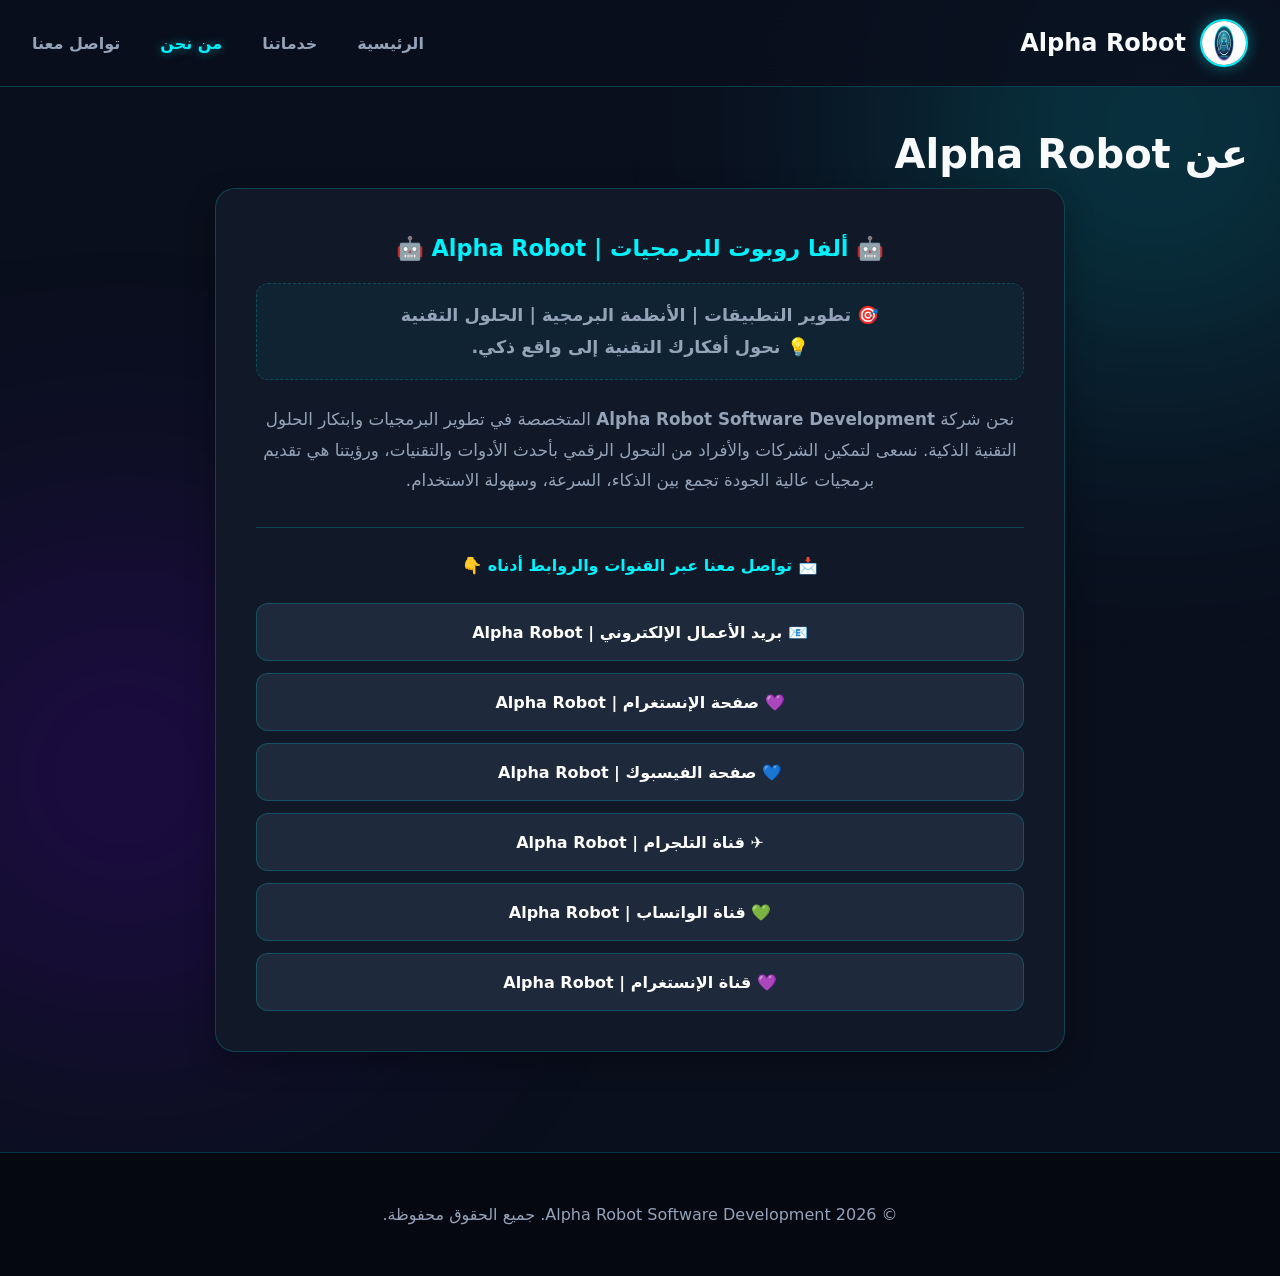
==== about.html @ ecad7620 "Add files via upload" ====
<!DOCTYPE html>
<html lang="ar" dir="rtl">
<head>
    <meta charset="UTF-8">
    <meta name="viewport" content="width=device-width, initial-scale=1.0">
    <title>Alpha Robot | من نحن</title>
    <link rel="stylesheet" href="style.css">
</head>
<body>

    <header>
        <div class="nav-container">
            <a href="index.html" class="logo">
                <img src="logo.jpg" alt="Alpha Robot Logo">
                <span>Alpha Robot</span>
            </a>
            <ul class="nav-links">
                <li><a href="index.html">الرئيسية</a></li>
                <li><a href="services.html">خدماتنا</a></li>
                <li><a href="about.html" class="active">من نحن</a></li>
                <li><a href="contact.html">تواصل معنا</a></li>
            </ul>
        </div>
    </header>

    <div class="container" style="margin-top: 120px;">
        <h2 class="section-title">عن Alpha Robot</h2>
        
        <!-- بطاقة التعريف بالشركة -->
        <div class="card about-card">
            <h3 class="company-heading">🤖 ألفا روبوت للبرمجيات | Alpha Robot 🤖</h3>
            
            <p class="company-tagline">
                🎯 تطوير التطبيقات | الأنظمة البرمجية | الحلول التقنية<br>
                💡 نحول أفكارك التقنية إلى واقع ذكي.
            </p>

            <p class="company-description">
                نحن شركة <strong>Alpha Robot Software Development</strong> المتخصصة في تطوير البرمجيات وابتكار الحلول التقنية الذكية. نسعى لتمكين الشركات والأفراد من التحول الرقمي بأحدث الأدوات والتقنيات، ورؤيتنا هي تقديم برمجيات عالية الجودة تجمع بين الذكاء، السرعة، وسهولة الاستخدام.
            </p>

            <div class="social-divider">
                <span>📩 تواصل معنا عبر القنوات والروابط أدناه 👇</span>
            </div>

            <!-- قائمة أزرار روابط التواصل الاجتماعي والبريد -->
            <div class="social-links-grid">
                <a href="mailto:alpha.robot.io@gmail.com" class="social-btn email-btn" target="_blank">
                    📧 بريد الأعمال الإلكتروني | Alpha Robot
                </a>

                <a href="https://www.instagram.com/arobot_io?stkn=aTM2ajhhMXg1dHpu" class="social-btn insta-btn" target="_blank">
                    💜 صفحة الإنستغرام | Alpha Robot
                </a>

                <a href="https://www.facebook.com/share/19dcRxEFss/" class="social-btn fb-btn" target="_blank">
                    💙 صفحة الفيسبوك | Alpha Robot
                </a>

                <a href="https://t.me/arobot_io" class="social-btn telegram-btn" target="_blank">
                    ✈️ قناة التلجرام | Alpha Robot
                </a>

                <a href="https://whatsapp.com/channel/0029VbDwEKa1t90VIOQ1Bn0t" class="social-btn wa-btn" target="_blank">
                    💚 قناة الواتساب | Alpha Robot
                </a>

                <a href="https://www.instagram.com/channel/Aba6tMDZbONnElvU/" class="social-btn insta-channel-btn" target="_blank">
                    💜 قناة الإنستغرام | Alpha Robot
                </a>
            </div>
        </div>
    </div>

    <footer>
        <p>&copy; 2026 Alpha Robot Software Development. جميع الحقوق محفوظة.</p>
    </footer>

    <script src="script.js"></script>
</body>
</html>
---- style.css ----
/* Alpha Robot - Dark Futuristic Theme */
:root {
    --bg-dark: #0a0f1d;
    --card-bg: #111827;
    --card-hover-bg: #1e293b;
    --primary-blue: #0284c7;
    --primary-cyan: #00f2fe;
    --accent-purple: #7f00ff;
    --text-primary: #f8fafc;
    --text-secondary: #94a3b8;
    --border-color: rgba(0, 242, 254, 0.2);
    --border-glow: rgba(0, 242, 254, 0.5);
    --shadow-card: 0 10px 30px rgba(0, 0, 0, 0.3);
}

* {
    margin: 0;
    padding: 0;
    box-sizing: border-box;
    font-family: 'Segoe UI', system-ui, -apple-system, sans-serif;
    direction: rtl;
}

body {
    background: var(--bg-dark);
    color: var(--text-primary);
    line-height: 1.7;
    overflow-x: hidden;
}

/* Background Ambient Glow */
body::before, body::after {
    content: '';
    position: fixed;
    width: 450px;
    height: 450px;
    border-radius: 50%;
    filter: blur(140px);
    z-index: -1;
    opacity: 0.25;
}
body::before {
    top: -100px;
    right: -100px;
    background: var(--primary-cyan);
}
body::after {
    bottom: -100px;
    left: -100px;
    background: var(--accent-purple);
}

/* Header & Navigation */
header {
    background: rgba(10, 15, 29, 0.85);
    backdrop-filter: blur(16px);
    -webkit-backdrop-filter: blur(16px);
    position: fixed;
    top: 0;
    width: 100%;
    z-index: 1000;
    border-bottom: 1px solid var(--border-color);
}

.nav-container {
    max-width: 1280px;
    margin: 0 auto;
    display: flex;
    justify-content: space-between;
    align-items: center;
    padding: 1.2rem 2rem;
}

.logo {
    display: flex;
    align-items: center;
    gap: 14px;
    text-decoration: none;
    color: var(--text-primary);
    font-weight: 800;
    font-size: 1.5rem;
}

.logo img {
    width: 48px;
    height: 48px;
    border-radius: 50%;
    border: 2px solid var(--primary-cyan);
    box-shadow: 0 0 15px rgba(0, 242, 254, 0.4);
}

.nav-links {
    display: flex;
    list-style: none;
    gap: 2.5rem;
}

.nav-links a {
    color: var(--text-secondary);
    text-decoration: none;
    font-weight: 600;
    transition: 0.3s;
}

.nav-links a:hover, .nav-links a.active {
    color: var(--primary-cyan);
    text-shadow: 0 0 10px rgba(0, 242, 254, 0.5);
}

/* Hero Section */
.hero {
    padding: 180px 2rem 100px;
    text-align: center;
}

.badge {
    display: inline-block;
    padding: 6px 16px;
    background: rgba(0, 242, 254, 0.1);
    color: var(--primary-cyan);
    border: 1px solid var(--border-color);
    border-radius: 50px;
    font-size: 0.9rem;
    font-weight: 700;
    margin-bottom: 1.5rem;
}

.hero h1 {
    font-size: 3.5rem;
    font-weight: 900;
    line-height: 1.2;
    margin-bottom: 1.5rem;
    background: linear-gradient(135deg, #ffffff 40%, var(--primary-cyan), var(--accent-purple));
    -webkit-background-clip: text;
    -webkit-text-fill-color: transparent;
}

.hero p {
    color: var(--text-secondary);
    font-size: 1.25rem;
    max-width: 700px;
    margin: 0 auto 2.5rem;
}

.btn-group {
    display: flex;
    justify-content: center;
    gap: 1rem;
}

.btn {
    padding: 0.9rem 2.2rem;
    border-radius: 50px;
    font-weight: 700;
    text-decoration: none;
    transition: all 0.3s ease;
    display: inline-flex;
    align-items: center;
    gap: 8px;
}

.btn-primary {
    background: linear-gradient(135deg, var(--primary-cyan), var(--primary-blue));
    color: #030712;
    box-shadow: 0 0 20px rgba(0, 242, 254, 0.3);
}

.btn-primary:hover {
    transform: translateY(-3px);
    box-shadow: 0 0 30px rgba(0, 242, 254, 0.6);
}

.btn-secondary {
    background: rgba(255, 255, 255, 0.05);
    color: var(--text-primary);
    border: 1px solid var(--border-color);
}

.btn-secondary:hover {
    background: rgba(255, 255, 255, 0.1);
    border-color: var(--primary-cyan);
}

/* Stats Section */
.stats {
    display: flex;
    justify-content: space-around;
    max-width: 1000px;
    margin: 0 auto 80px;
    padding: 2rem;
    background: var(--card-bg);
    border-radius: 20px;
    border: 1px solid var(--border-color);
    box-shadow: var(--shadow-card);
}

.stat-item h3 {
    font-size: 2.2rem;
    font-weight: 800;
    color: var(--primary-cyan);
}

.stat-item p {
    color: var(--text-secondary);
}

/* Container & Cards (تعديل لون الكروت للداكن) */
.container {
    max-width: 1280px;
    margin: 0 auto;
    padding: 0 2rem 100px;
}

.section-header {
    text-align: center;
    margin-bottom: 4rem;
}

.section-title {
    font-size: 2.5rem;
    font-weight: 800;
    color: var(--text-primary);
}

.grid {
    display: grid;
    grid-template-columns: repeat(auto-fit, minmax(320px, 1fr));
    gap: 2rem;
}

/* الكروت الداكنة الجديدة */
.card {
    background: var(--card-bg) !important;
    border: 1px solid var(--border-color) !important;
    padding: 2.5rem;
    border-radius: 20px;
    transition: all 0.3s ease;
    box-shadow: var(--shadow-card);
}

.card:hover {
    transform: translateY(-6px);
    background: var(--card-hover-bg) !important;
    border-color: var(--primary-cyan) !important;
    box-shadow: 0 10px 30px rgba(0, 242, 254, 0.2);
}

.card-icon {
    width: 60px;
    height: 60px;
    background: rgba(0, 242, 254, 0.1);
    border-radius: 14px;
    display: flex;
    align-items: center;
    justify-content: center;
    font-size: 1.8rem;
    margin-bottom: 1.5rem;
}

.card h3 {
    font-size: 1.4rem;
    font-weight: 700;
    margin-bottom: 1rem;
    color: var(--primary-cyan);
}

.card p {
    color: var(--text-secondary);
}

/* Forms (تعديل نموذج التواصل للداكن) */
.contact-form {
    max-width: 650px;
    margin: 0 auto;
    background: var(--card-bg) !important;
    padding: 3rem;
    border-radius: 20px;
    border: 1px solid var(--border-color) !important;
    box-shadow: var(--shadow-card);
}

.form-group {
    margin-bottom: 1.5rem;
}

.form-group label {
    display: block;
    margin-bottom: 0.5rem;
    color: var(--text-primary);
    font-weight: 600;
}

.form-group input, .form-group textarea {
    width: 100%;
    padding: 1rem;
    border-radius: 10px;
    border: 1px solid var(--border-color);
    background: #070b15 !important;
    color: #ffffff !important;
    outline: none;
    transition: 0.3s;
}

.form-group input:focus, .form-group textarea:focus {
    border-color: var(--primary-cyan);
    box-shadow: 0 0 15px rgba(0, 242, 254, 0.3);
}

/* Footer */
footer {
    background: #050811;
    text-align: center;
    padding: 3rem 2rem;
    border-top: 1px solid var(--border-color);
    color: var(--text-secondary);
}

/* ==============================================
   تنسيقات خاصة ببطاقة (من نحن) وروافد التواصل
   ============================================== */

.about-card {
    max-width: 850px;
    margin: 0 auto;
    text-align: center;
}

.company-heading {
    font-size: 1.6rem;
    color: var(--primary-cyan) !important;
    margin-bottom: 1rem;
}

.company-tagline {
    font-size: 1.1rem;
    color: var(--text-light);
    font-weight: 600;
    line-height: 1.8;
    margin-bottom: 1.5rem;
    background: rgba(0, 242, 254, 0.05);
    padding: 1rem;
    border-radius: 12px;
    border: 1px dashed var(--border-color);
}

.company-description {
    font-size: 1.05rem;
    line-height: 1.8;
    margin-bottom: 2rem;
}

.social-divider {
    margin: 2rem 0 1.5rem;
    font-weight: 700;
    color: var(--primary-cyan);
    border-top: 1px solid var(--border-color);
    padding-top: 1.5rem;
}

.social-links-grid {
    display: flex;
    flex-direction: column;
    gap: 12px;
}

.social-btn {
    display: block;
    width: 100%;
    padding: 0.9rem 1.2rem;
    border-radius: 12px;
    text-decoration: none;
    font-weight: 700;
    font-size: 1rem;
    color: #ffffff !important;
    background: #1e293b;
    border: 1px solid var(--border-color);
    transition: all 0.3s ease;
    text-align: center;
}

.social-btn:hover {
    transform: translateY(-3px);
    box-shadow: 0 8px 20px rgba(0, 242, 254, 0.25);
    border-color: var(--primary-cyan);
}

/* ألوان مخصصة لكل منصة عند التمرير بالماوس */
.email-btn:hover { background: #ea4335 !important; }
.insta-btn:hover, .insta-channel-btn:hover { background: linear-gradient(45deg, #f09433, #e6683c, #dc2743, #cc2366, #bc1888) !important; }
.fb-btn:hover { background: #1877f2 !important; }
.telegram-btn:hover { background: #229ed9 !important; }
.wa-btn:hover { background: #25d366 !important; }
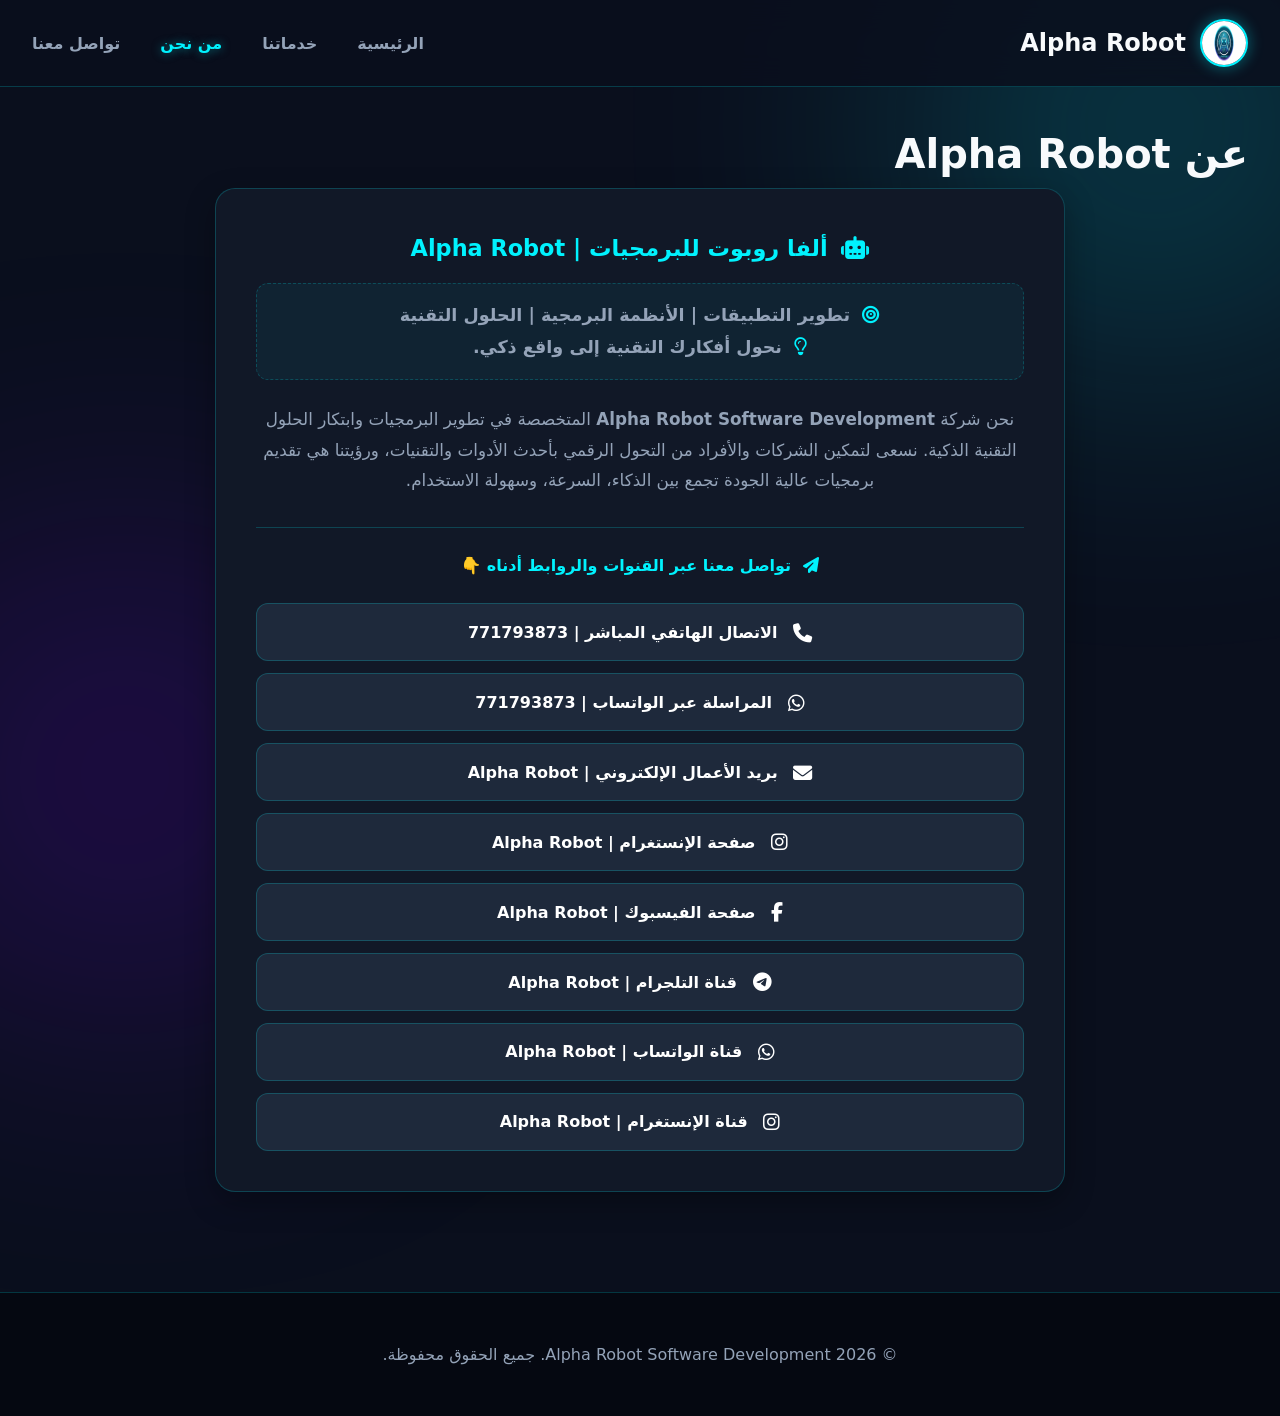
==== commit 63b2c6a1: "Add files via upload" ====
--- a/about.html
+++ b/about.html
@@ -5,6 +5,8 @@
     <meta name="viewport" content="width=device-width, initial-scale=1.0">
     <title>Alpha Robot | من نحن</title>
     <link rel="stylesheet" href="style.css">
+    <!-- مكتبة الأيقونات Font Awesome -->
+    <link rel="stylesheet" href="https://cdnjs.cloudflare.com/ajax/libs/font-awesome/6.5.1/css/all.min.css">
 </head>
 <body>
 
@@ -28,11 +30,13 @@
         
         <!-- بطاقة التعريف بالشركة -->
         <div class="card about-card">
-            <h3 class="company-heading">🤖 ألفا روبوت للبرمجيات | Alpha Robot 🤖</h3>
+            <h3 class="company-heading">
+                <i class="fa-solid fa-robot"></i> ألفا روبوت للبرمجيات | Alpha Robot
+            </h3>
             
             <p class="company-tagline">
-                🎯 تطوير التطبيقات | الأنظمة البرمجية | الحلول التقنية<br>
-                💡 نحول أفكارك التقنية إلى واقع ذكي.
+                <i class="fa-solid fa-bullseye"></i> تطوير التطبيقات | الأنظمة البرمجية | الحلول التقنية<br>
+                <i class="fa-regular fa-lightbulb"></i> نحول أفكارك التقنية إلى واقع ذكي.
             </p>
 
             <p class="company-description">
@@ -40,33 +44,49 @@
             </p>
 
             <div class="social-divider">
-                <span>📩 تواصل معنا عبر القنوات والروابط أدناه 👇</span>
+                <span><i class="fa-solid fa-paper-plane"></i> تواصل معنا عبر القنوات والروابط أدناه 👇</span>
             </div>
 
-            <!-- قائمة أزرار روابط التواصل الاجتماعي والبريد -->
+            <!-- قائمة الأزرار مع الأيقونات بجانب النص -->
             <div class="social-links-grid">
-                <a href="mailto:alpha.robot.io@gmail.com" class="social-btn email-btn" target="_blank">
-                    📧 بريد الأعمال الإلكتروني | Alpha Robot
+                <!-- اتصال مباشر -->
+                <a href="tel:771793873" class="social-btn call-btn">
+                    <i class="fa-solid fa-phone"></i> الاتصال الهاتفي المباشر | 771793873
                 </a>
 
-                <a href="https://www.instagram.com/arobot_io?stkn=aTM2ajhhMXg1dHpu" class="social-btn insta-btn" target="_blank">
-                    💜 صفحة الإنستغرام | Alpha Robot
+                <!-- واتساب مباشر -->
+                <a href="https://wa.me/967771793873" class="social-btn wa-direct-btn" target="_blank">
+                    <i class="fa-brands fa-whatsapp"></i> المراسلة عبر الواتساب | 771793873
                 </a>
 
-                <a href="https://www.facebook.com/share/19dcRxEFss/" class="social-btn fb-btn" target="_blank">
-                    💙 صفحة الفيسبوك | Alpha Robot
+                <!-- البريد الإلكتروني -->
+                <a href="mailto:alpha.robot.io@gmail.com" class="social-btn email-btn" target="_blank">
+                    <i class="fa-solid fa-envelope"></i> بريد الأعمال الإلكتروني | Alpha Robot
                 </a>
 
-                <a href="https://t.me/arobot_io" class="social-btn telegram-btn" target="_blank">
-                    ✈️ قناة التلجرام | Alpha Robot
+                <!-- إنستغرام -->
+                <a href="https://www.instagram.com/arobot_io?stkn=aTM2ajhhMXg1dHpu" class="social-btn insta-btn" target="_blank">
+                    <i class="fa-brands fa-instagram"></i> صفحة الإنستغرام | Alpha Robot
                 </a>
 
-                <a href="https://whatsapp.com/channel/0029VbDwEKa1t90VIOQ1Bn0t" class="social-btn wa-btn" target="_blank">
-                    💚 قناة الواتساب | Alpha Robot
+                <!-- فيسبوك -->
+                <a href="https://www.facebook.com/share/19dcRxEFss/" class="social-btn fb-btn" target="_blank">
+                    <i class="fa-brands fa-facebook-f"></i> صفحة الفيسبوك | Alpha Robot
                 </a>
 
+                <!-- تلجرام -->
+                <a href="https://t.me/arobot_io" class="social-btn telegram-btn" target="_blank">
+                    <i class="fa-brands fa-telegram"></i> قناة التلجرام | Alpha Robot
+                </a>
+
+                <!-- قناة الواتساب -->
+                <a href="https://whatsapp.com/channel/0029VbDwEKa1t90VIOQ1Bn0t" class="social-btn wa-btn" target="_blank">
+                    <i class="fa-brands fa-whatsapp"></i> قناة الواتساب | Alpha Robot
+                </a>
+
+                <!-- قناة الإنستغرام -->
                 <a href="https://www.instagram.com/channel/Aba6tMDZbONnElvU/" class="social-btn insta-channel-btn" target="_blank">
-                    💜 قناة الإنستغرام | Alpha Robot
+                    <i class="fa-brands fa-instagram"></i> قناة الإنستغرام | Alpha Robot
                 </a>
             </div>
         </div>
--- a/style.css
+++ b/style.css
@@ -389,4 +389,20 @@
 .insta-btn:hover, .insta-channel-btn:hover { background: linear-gradient(45deg, #f09433, #e6683c, #dc2743, #cc2366, #bc1888) !important; }
 .fb-btn:hover { background: #1877f2 !important; }
 .telegram-btn:hover { background: #229ed9 !important; }
-.wa-btn:hover { background: #25d366 !important; }+.wa-btn:hover { background: #25d366 !important; }
+
+/* ألوان مخصصة لزر الاتصال والواتساب المباشر */
+.call-btn:hover { background: #0284c7 !important; }
+.wa-direct-btn:hover { background: #25d366 !important; }
+
+/* ترتيب وتنسيق الأيقونات داخل الأزرار */
+.social-btn i {
+    margin-left: 10px; /* مسافة بين الأيقونة والنص */
+    font-size: 1.2rem;
+    vertical-align: middle;
+}
+
+.company-heading i, .company-tagline i, .social-divider i {
+    margin-left: 6px;
+    color: var(--primary-cyan);
+}
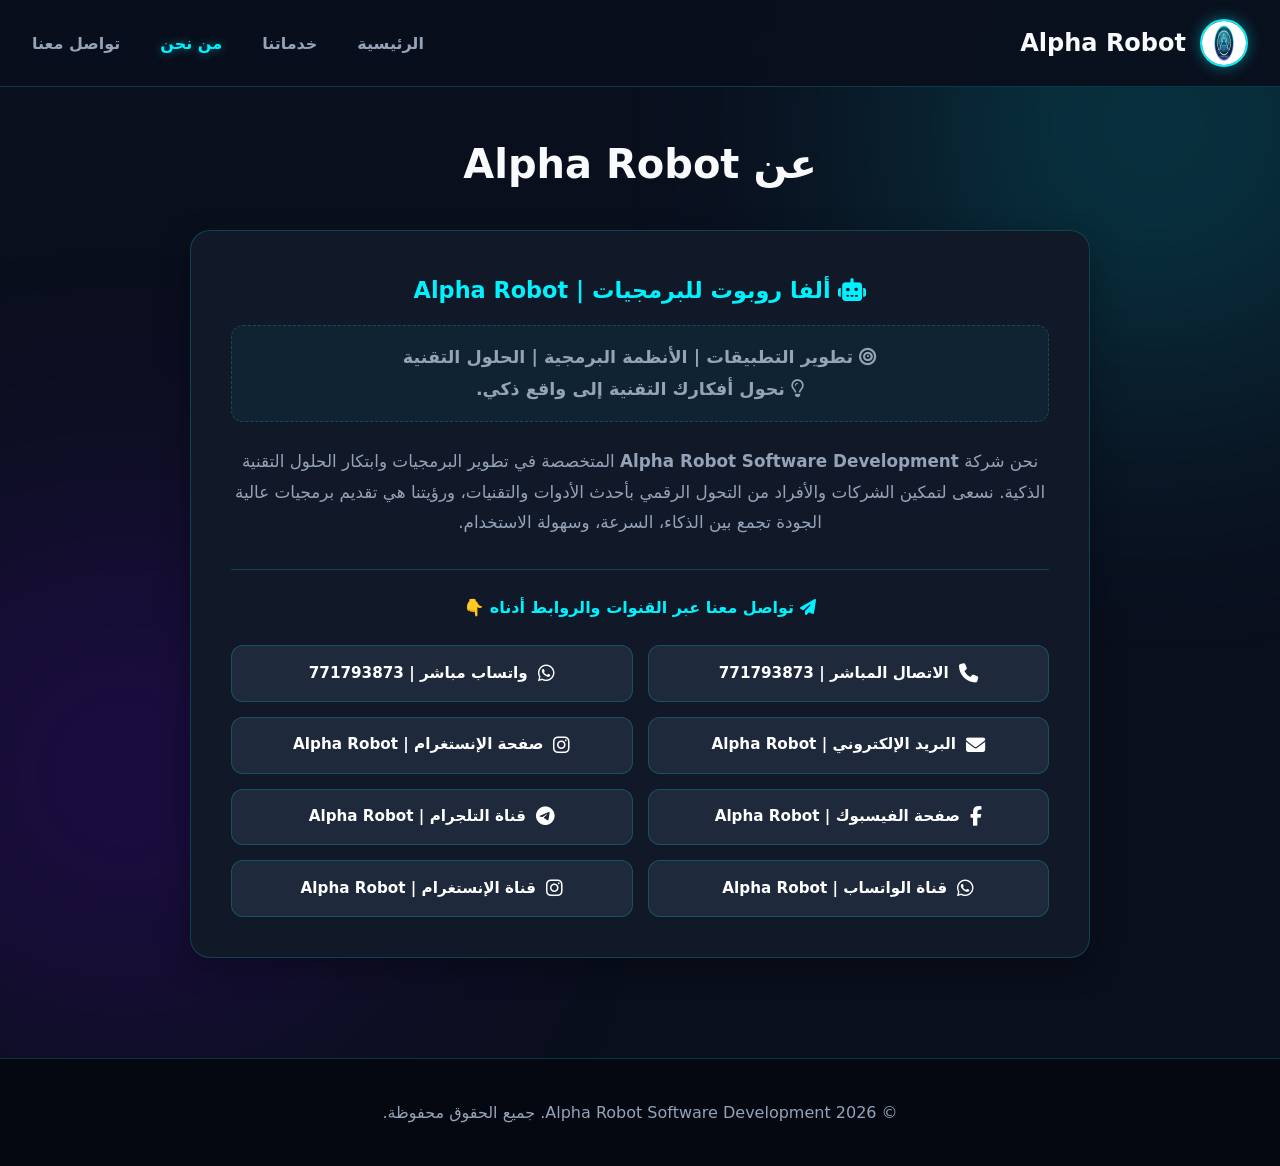
==== commit 114f4043: "Add files via upload" ====
--- a/about.html
+++ b/about.html
@@ -16,7 +16,13 @@
                 <img src="logo.jpg" alt="Alpha Robot Logo">
                 <span>Alpha Robot</span>
             </a>
-            <ul class="nav-links">
+            
+            <!-- زر القائمة للجوال -->
+            <button class="menu-toggle" id="menuToggle">
+                <i class="fa-solid fa-bars"></i>
+            </button>
+
+            <ul class="nav-links" id="navLinks">
                 <li><a href="index.html">الرئيسية</a></li>
                 <li><a href="services.html">خدماتنا</a></li>
                 <li><a href="about.html" class="active">من نحن</a></li>
@@ -25,7 +31,7 @@
         </div>
     </header>
 
-    <div class="container" style="margin-top: 120px;">
+    <div class="container about-container">
         <h2 class="section-title">عن Alpha Robot</h2>
         
         <!-- بطاقة التعريف بالشركة -->
@@ -47,44 +53,36 @@
                 <span><i class="fa-solid fa-paper-plane"></i> تواصل معنا عبر القنوات والروابط أدناه 👇</span>
             </div>
 
-            <!-- قائمة الأزرار مع الأيقونات بجانب النص -->
+            <!-- قائمة الأزرار متناسقة ومستجيبة -->
             <div class="social-links-grid">
-                <!-- اتصال مباشر -->
                 <a href="tel:771793873" class="social-btn call-btn">
-                    <i class="fa-solid fa-phone"></i> الاتصال الهاتفي المباشر | 771793873
+                    <i class="fa-solid fa-phone"></i> الاتصال المباشر | 771793873
                 </a>
 
-                <!-- واتساب مباشر -->
                 <a href="https://wa.me/967771793873" class="social-btn wa-direct-btn" target="_blank">
-                    <i class="fa-brands fa-whatsapp"></i> المراسلة عبر الواتساب | 771793873
+                    <i class="fa-brands fa-whatsapp"></i> واتساب مباشر | 771793873
                 </a>
 
-                <!-- البريد الإلكتروني -->
                 <a href="mailto:alpha.robot.io@gmail.com" class="social-btn email-btn" target="_blank">
-                    <i class="fa-solid fa-envelope"></i> بريد الأعمال الإلكتروني | Alpha Robot
+                    <i class="fa-solid fa-envelope"></i> البريد الإلكتروني | Alpha Robot
                 </a>
 
-                <!-- إنستغرام -->
                 <a href="https://www.instagram.com/arobot_io?stkn=aTM2ajhhMXg1dHpu" class="social-btn insta-btn" target="_blank">
                     <i class="fa-brands fa-instagram"></i> صفحة الإنستغرام | Alpha Robot
                 </a>
 
-                <!-- فيسبوك -->
                 <a href="https://www.facebook.com/share/19dcRxEFss/" class="social-btn fb-btn" target="_blank">
                     <i class="fa-brands fa-facebook-f"></i> صفحة الفيسبوك | Alpha Robot
                 </a>
 
-                <!-- تلجرام -->
                 <a href="https://t.me/arobot_io" class="social-btn telegram-btn" target="_blank">
                     <i class="fa-brands fa-telegram"></i> قناة التلجرام | Alpha Robot
                 </a>
 
-                <!-- قناة الواتساب -->
                 <a href="https://whatsapp.com/channel/0029VbDwEKa1t90VIOQ1Bn0t" class="social-btn wa-btn" target="_blank">
                     <i class="fa-brands fa-whatsapp"></i> قناة الواتساب | Alpha Robot
                 </a>
 
-                <!-- قناة الإنستغرام -->
                 <a href="https://www.instagram.com/channel/Aba6tMDZbONnElvU/" class="social-btn insta-channel-btn" target="_blank">
                     <i class="fa-brands fa-instagram"></i> قناة الإنستغرام | Alpha Robot
                 </a>
--- a/style.css
+++ b/style.css
@@ -1,4 +1,4 @@
-/* Alpha Robot - Dark Futuristic Theme */
+/* Alpha Robot - Dark Futuristic Responsive Theme */
 :root {
     --bg-dark: #0a0f1d;
     --card-bg: #111827;
@@ -52,7 +52,7 @@
 
 /* Header & Navigation */
 header {
-    background: rgba(10, 15, 29, 0.85);
+    background: rgba(10, 15, 29, 0.95);
     backdrop-filter: blur(16px);
     -webkit-backdrop-filter: blur(16px);
     position: fixed;
@@ -69,6 +69,7 @@
     justify-content: space-between;
     align-items: center;
     padding: 1.2rem 2rem;
+    position: relative;
 }
 
 .logo {
@@ -107,22 +108,27 @@
     text-shadow: 0 0 10px rgba(0, 242, 254, 0.5);
 }
 
+/* زر القائمة المخصص للجوال */
+.menu-toggle {
+    display: none;
+    background: none;
+    border: 1px solid var(--border-color);
+    border-radius: 8px;
+    padding: 8px 12px;
+    font-size: 1.4rem;
+    color: var(--primary-cyan);
+    cursor: pointer;
+    transition: 0.3s;
+}
+
+.menu-toggle:hover {
+    background: rgba(0, 242, 254, 0.1);
+}
+
 /* Hero Section */
 .hero {
     padding: 180px 2rem 100px;
     text-align: center;
-}
-
-.badge {
-    display: inline-block;
-    padding: 6px 16px;
-    background: rgba(0, 242, 254, 0.1);
-    color: var(--primary-cyan);
-    border: 1px solid var(--border-color);
-    border-radius: 50px;
-    font-size: 0.9rem;
-    font-weight: 700;
-    margin-bottom: 1.5rem;
 }
 
 .hero h1 {
@@ -140,12 +146,6 @@
     font-size: 1.25rem;
     max-width: 700px;
     margin: 0 auto 2.5rem;
-}
-
-.btn-group {
-    display: flex;
-    justify-content: center;
-    gap: 1rem;
 }
 
 .btn {
@@ -157,78 +157,39 @@
     display: inline-flex;
     align-items: center;
     gap: 8px;
-}
-
-.btn-primary {
     background: linear-gradient(135deg, var(--primary-cyan), var(--primary-blue));
     color: #030712;
     box-shadow: 0 0 20px rgba(0, 242, 254, 0.3);
-}
-
-.btn-primary:hover {
+    border: none;
+    cursor: pointer;
+}
+
+.btn:hover {
     transform: translateY(-3px);
     box-shadow: 0 0 30px rgba(0, 242, 254, 0.6);
 }
 
-.btn-secondary {
-    background: rgba(255, 255, 255, 0.05);
-    color: var(--text-primary);
-    border: 1px solid var(--border-color);
-}
-
-.btn-secondary:hover {
-    background: rgba(255, 255, 255, 0.1);
-    border-color: var(--primary-cyan);
-}
-
-/* Stats Section */
-.stats {
-    display: flex;
-    justify-content: space-around;
-    max-width: 1000px;
-    margin: 0 auto 80px;
-    padding: 2rem;
-    background: var(--card-bg);
-    border-radius: 20px;
-    border: 1px solid var(--border-color);
-    box-shadow: var(--shadow-card);
-}
-
-.stat-item h3 {
-    font-size: 2.2rem;
-    font-weight: 800;
-    color: var(--primary-cyan);
-}
-
-.stat-item p {
-    color: var(--text-secondary);
-}
-
-/* Container & Cards (تعديل لون الكروت للداكن) */
+/* Container & Cards */
 .container {
     max-width: 1280px;
     margin: 0 auto;
     padding: 0 2rem 100px;
 }
 
-.section-header {
-    text-align: center;
-    margin-bottom: 4rem;
-}
-
 .section-title {
     font-size: 2.5rem;
     font-weight: 800;
     color: var(--text-primary);
+    text-align: center;
+    margin-bottom: 2rem;
 }
 
 .grid {
     display: grid;
-    grid-template-columns: repeat(auto-fit, minmax(320px, 1fr));
+    grid-template-columns: repeat(auto-fit, minmax(300px, 1fr));
     gap: 2rem;
 }
 
-/* الكروت الداكنة الجديدة */
 .card {
     background: var(--card-bg) !important;
     border: 1px solid var(--border-color) !important;
@@ -245,18 +206,6 @@
     box-shadow: 0 10px 30px rgba(0, 242, 254, 0.2);
 }
 
-.card-icon {
-    width: 60px;
-    height: 60px;
-    background: rgba(0, 242, 254, 0.1);
-    border-radius: 14px;
-    display: flex;
-    align-items: center;
-    justify-content: center;
-    font-size: 1.8rem;
-    margin-bottom: 1.5rem;
-}
-
 .card h3 {
     font-size: 1.4rem;
     font-weight: 700;
@@ -268,7 +217,7 @@
     color: var(--text-secondary);
 }
 
-/* Forms (تعديل نموذج التواصل للداكن) */
+/* Forms */
 .contact-form {
     max-width: 650px;
     margin: 0 auto;
@@ -306,23 +255,16 @@
     box-shadow: 0 0 15px rgba(0, 242, 254, 0.3);
 }
 
-/* Footer */
-footer {
-    background: #050811;
-    text-align: center;
-    padding: 3rem 2rem;
-    border-top: 1px solid var(--border-color);
-    color: var(--text-secondary);
-}
-
-/* ==============================================
-   تنسيقات خاصة ببطاقة (من نحن) وروافد التواصل
-   ============================================== */
+/* About Card & Links */
+.about-container {
+    margin-top: 130px;
+}
 
 .about-card {
-    max-width: 850px;
+    max-width: 900px;
     margin: 0 auto;
     text-align: center;
+    padding: 2.5rem;
 }
 
 .company-heading {
@@ -333,7 +275,7 @@
 
 .company-tagline {
     font-size: 1.1rem;
-    color: var(--text-light);
+    color: var(--text-primary);
     font-weight: 600;
     line-height: 1.8;
     margin-bottom: 1.5rem;
@@ -347,6 +289,7 @@
     font-size: 1.05rem;
     line-height: 1.8;
     margin-bottom: 2rem;
+    color: var(--text-secondary);
 }
 
 .social-divider {
@@ -358,24 +301,29 @@
 }
 
 .social-links-grid {
+    display: grid;
+    grid-template-columns: repeat(2, 1fr);
+    gap: 15px;
+}
+
+.social-btn {
     display: flex;
-    flex-direction: column;
-    gap: 12px;
-}
-
-.social-btn {
-    display: block;
-    width: 100%;
+    align-items: center;
+    justify-content: center;
     padding: 0.9rem 1.2rem;
     border-radius: 12px;
     text-decoration: none;
     font-weight: 700;
-    font-size: 1rem;
+    font-size: 0.95rem;
     color: #ffffff !important;
     background: #1e293b;
     border: 1px solid var(--border-color);
     transition: all 0.3s ease;
-    text-align: center;
+}
+
+.social-btn i {
+    margin-left: 10px;
+    font-size: 1.2rem;
 }
 
 .social-btn:hover {
@@ -384,25 +332,90 @@
     border-color: var(--primary-cyan);
 }
 
-/* ألوان مخصصة لكل منصة عند التمرير بالماوس */
+.call-btn:hover { background: #0284c7 !important; }
+.wa-direct-btn:hover, .wa-btn:hover { background: #25d366 !important; }
 .email-btn:hover { background: #ea4335 !important; }
 .insta-btn:hover, .insta-channel-btn:hover { background: linear-gradient(45deg, #f09433, #e6683c, #dc2743, #cc2366, #bc1888) !important; }
 .fb-btn:hover { background: #1877f2 !important; }
 .telegram-btn:hover { background: #229ed9 !important; }
-.wa-btn:hover { background: #25d366 !important; }
-
-/* ألوان مخصصة لزر الاتصال والواتساب المباشر */
-.call-btn:hover { background: #0284c7 !important; }
-.wa-direct-btn:hover { background: #25d366 !important; }
-
-/* ترتيب وتنسيق الأيقونات داخل الأزرار */
-.social-btn i {
-    margin-left: 10px; /* مسافة بين الأيقونة والنص */
-    font-size: 1.2rem;
-    vertical-align: middle;
-}
-
-.company-heading i, .company-tagline i, .social-divider i {
-    margin-left: 6px;
-    color: var(--primary-cyan);
+
+/* Footer */
+footer {
+    background: #050811;
+    text-align: center;
+    padding: 2.5rem 1.5rem;
+    border-top: 1px solid var(--border-color);
+    color: var(--text-secondary);
+}
+
+/* ==============================================
+   تنسيقات التجاوب مع شاشات الجوال (Mobile Devices)
+   ============================================== */
+@media (max-width: 768px) {
+    .nav-container {
+        padding: 1rem 1.2rem;
+    }
+
+    .menu-toggle {
+        display: block;
+    }
+
+    .nav-links {
+        display: none;
+        position: absolute;
+        top: 100%;
+        right: 0;
+        width: 100%;
+        background: #0d1527;
+        flex-direction: column;
+        padding: 1.5rem;
+        gap: 1.2rem;
+        border-bottom: 1px solid var(--border-color);
+        box-shadow: 0 10px 25px rgba(0, 0, 0, 0.5);
+    }
+
+    .nav-links.show {
+        display: flex;
+    }
+
+    .hero {
+        padding: 130px 1rem 60px;
+    }
+
+    .hero h1 {
+        font-size: 2.2rem;
+    }
+
+    .hero p {
+        font-size: 1rem;
+    }
+
+    .container {
+        padding: 0 1rem 60px;
+    }
+
+    .about-container {
+        margin-top: 100px;
+    }
+
+    .about-card {
+        padding: 1.5rem 1rem;
+    }
+
+    .company-heading {
+        font-size: 1.25rem;
+    }
+
+    .company-tagline, .company-description {
+        font-size: 0.95rem;
+    }
+
+    .social-links-grid {
+        grid-template-columns: 1fr;
+        gap: 12px;
+    }
+
+    .contact-form {
+        padding: 1.5rem 1rem;
+    }
 }
